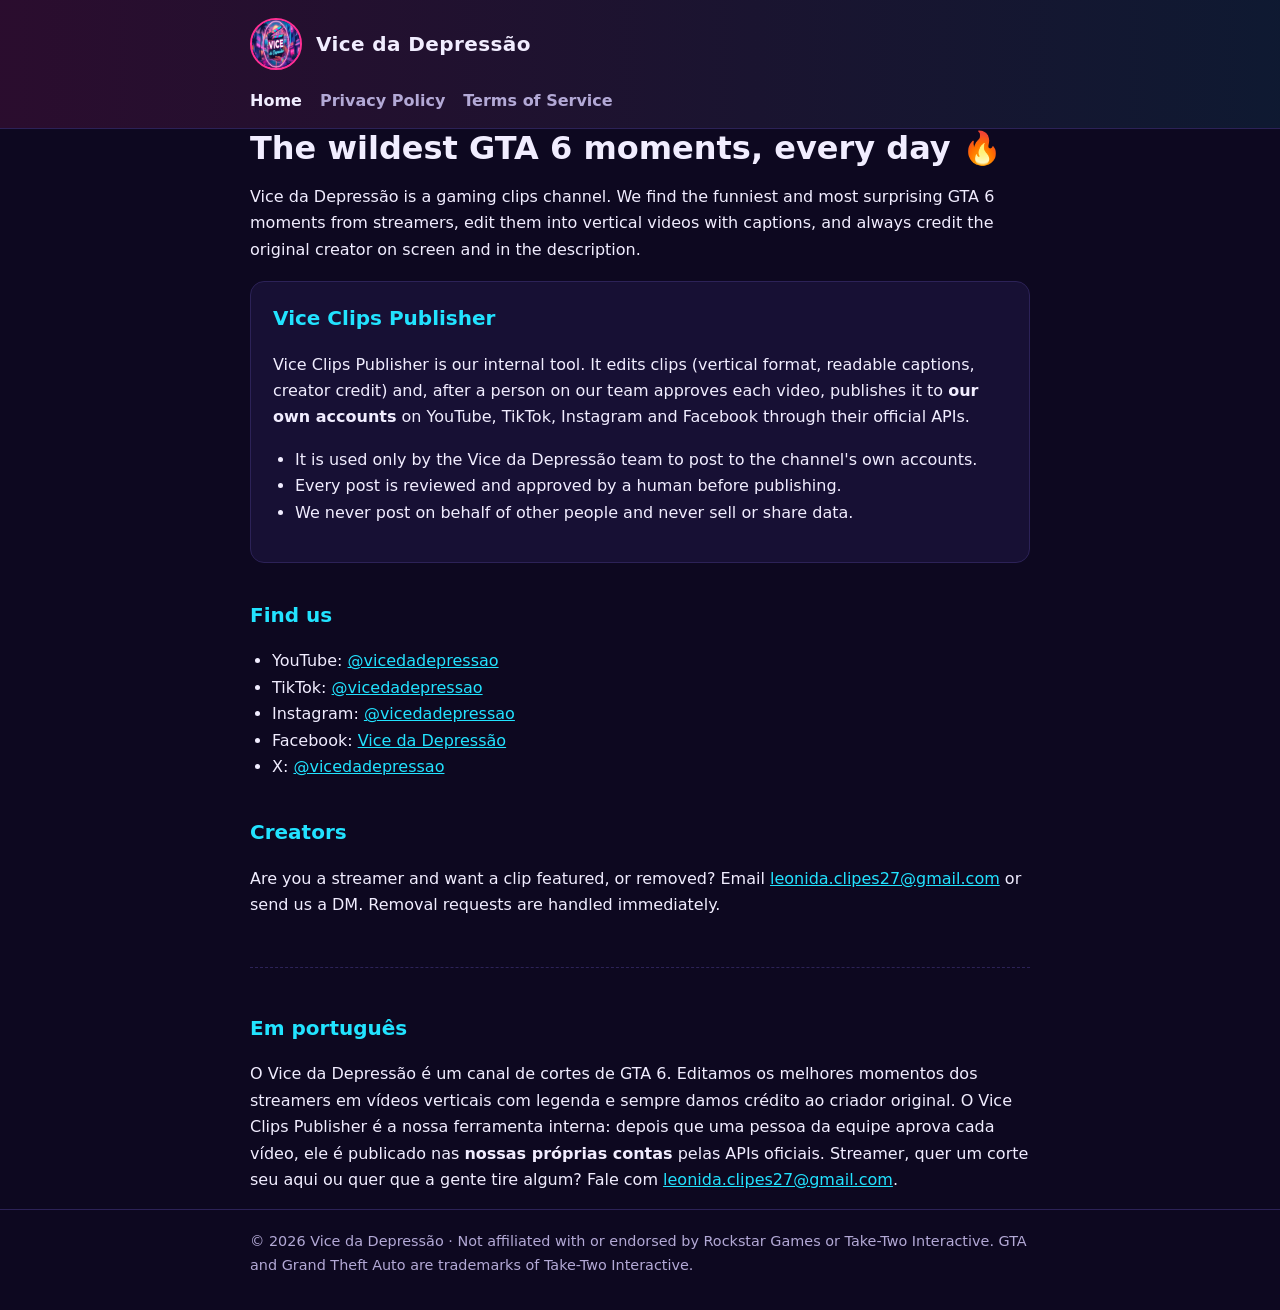
==== index.html @ a9d5674d "Site do Vice da Depressão: início, política de privacidade e termos de uso Co-Authored-By: Claude Op" ====
<!doctype html>
<html lang="en">
<head>
  <meta charset="utf-8">
  <meta name="viewport" content="width=device-width, initial-scale=1">
  <title>Vice da Depressão · GTA 6 clips</title>
  <meta name="description" content="Vice da Depressão publishes short, captioned and credited GTA 6 clips on TikTok, YouTube Shorts, Instagram, Facebook and X.">
  <link rel="icon" href="logo.jpg">
  <link rel="stylesheet" href="style.css">
</head>
<body>
  <header>
    <div class="wrap">
      <a class="brand" href="./"><img src="logo.jpg" alt="Vice da Depressão logo"><strong>Vice da Depressão</strong></a>
      <nav>
        <a href="./" aria-current="page">Home</a>
        <a href="privacy.html">Privacy Policy</a>
        <a href="terms.html">Terms of Service</a>
      </nav>
    </div>
  </header>
  <main class="wrap">
    <h1>The wildest GTA 6 moments, every day 🔥</h1>
    <p>Vice da Depressão is a gaming clips channel. We find the funniest and most surprising GTA 6 moments from streamers, edit them into vertical videos with captions, and always credit the original creator on screen and in the description.</p>

    <div class="card">
      <h2 style="margin-top:0">Vice Clips Publisher</h2>
      <p>Vice Clips Publisher is our internal tool. It edits clips (vertical format, readable captions, creator credit) and, after a person on our team approves each video, publishes it to <strong>our own accounts</strong> on YouTube, TikTok, Instagram and Facebook through their official APIs.</p>
      <ul>
        <li>It is used only by the Vice da Depressão team to post to the channel's own accounts.</li>
        <li>Every post is reviewed and approved by a human before publishing.</li>
        <li>We never post on behalf of other people and never sell or share data.</li>
      </ul>
    </div>

    <h2>Find us</h2>
    <ul>
      <li>YouTube: <a href="https://www.youtube.com/@vicedadepressao">@vicedadepressao</a></li>
      <li>TikTok: <a href="https://www.tiktok.com/@vicedadepressao">@vicedadepressao</a></li>
      <li>Instagram: <a href="https://www.instagram.com/vicedadepressao/">@vicedadepressao</a></li>
      <li>Facebook: <a href="https://www.facebook.com/vicedadepressao27">Vice da Depressão</a></li>
      <li>X: <a href="https://x.com/vicedadepressao">@vicedadepressao</a></li>
    </ul>

    <h2>Creators</h2>
    <p>Are you a streamer and want a clip featured, or removed? Email <a href="mailto:leonida.clipes27@gmail.com">leonida.clipes27@gmail.com</a> or send us a DM. Removal requests are handled immediately.</p>

    <section class="lang" lang="pt-BR">
      <h2>Em português</h2>
      <p>O Vice da Depressão é um canal de cortes de GTA 6. Editamos os melhores momentos dos streamers em vídeos verticais com legenda e sempre damos crédito ao criador original. O Vice Clips Publisher é a nossa ferramenta interna: depois que uma pessoa da equipe aprova cada vídeo, ele é publicado nas <strong>nossas próprias contas</strong> pelas APIs oficiais. Streamer, quer um corte seu aqui ou quer que a gente tire algum? Fale com <a href="mailto:leonida.clipes27@gmail.com">leonida.clipes27@gmail.com</a>.</p>
    </section>
  </main>
  <footer>
    <div class="wrap">© 2026 Vice da Depressão · Not affiliated with or endorsed by Rockstar Games or Take-Two Interactive. GTA and Grand Theft Auto are trademarks of Take-Two Interactive.</div>
  </footer>
</body>
</html>
---- style.css ----
:root {
  --bg: #0d0820;
  --surface: #171034;
  --text: #f1edff;
  --muted: #b3a9d6;
  --pink: #ff2e93;
  --cyan: #22e3ff;
  --line: #2c2257;
}
* { box-sizing: border-box; }
body {
  margin: 0;
  background: var(--bg);
  color: var(--text);
  font: 16px/1.65 system-ui, -apple-system, "Segoe UI", Roboto, sans-serif;
}
a { color: var(--cyan); }
header {
  border-bottom: 1px solid var(--line);
  background: linear-gradient(90deg, rgba(255, 46, 147, .12), rgba(34, 227, 255, .08));
}
.wrap { max-width: 820px; margin: 0 auto; padding: 0 20px; }
.brand { display: flex; align-items: center; gap: 14px; padding: 18px 0; text-decoration: none; color: var(--text); }
.brand img { width: 52px; height: 52px; border-radius: 50%; border: 2px solid var(--pink); }
.brand strong { font-size: 1.25rem; letter-spacing: .02em; }
nav { display: flex; gap: 18px; flex-wrap: wrap; padding-bottom: 14px; }
nav a { color: var(--muted); text-decoration: none; font-weight: 600; }
nav a:hover, nav a[aria-current] { color: var(--text); }
main { padding: 32px 0 56px; }
h1 { font-size: 2rem; line-height: 1.2; margin: 0 0 8px; }
h2 { margin-top: 36px; font-size: 1.25rem; color: var(--cyan); }
.updated { color: var(--muted); margin-top: 0; }
.card { background: var(--surface); border: 1px solid var(--line); border-radius: 14px; padding: 20px 22px; margin: 18px 0; }
.lang { border-top: 1px dashed var(--line); margin-top: 48px; padding-top: 8px; }
ul { padding-left: 22px; }
footer { border-top: 1px solid var(--line); color: var(--muted); font-size: .9rem; padding: 20px 0 32px; }
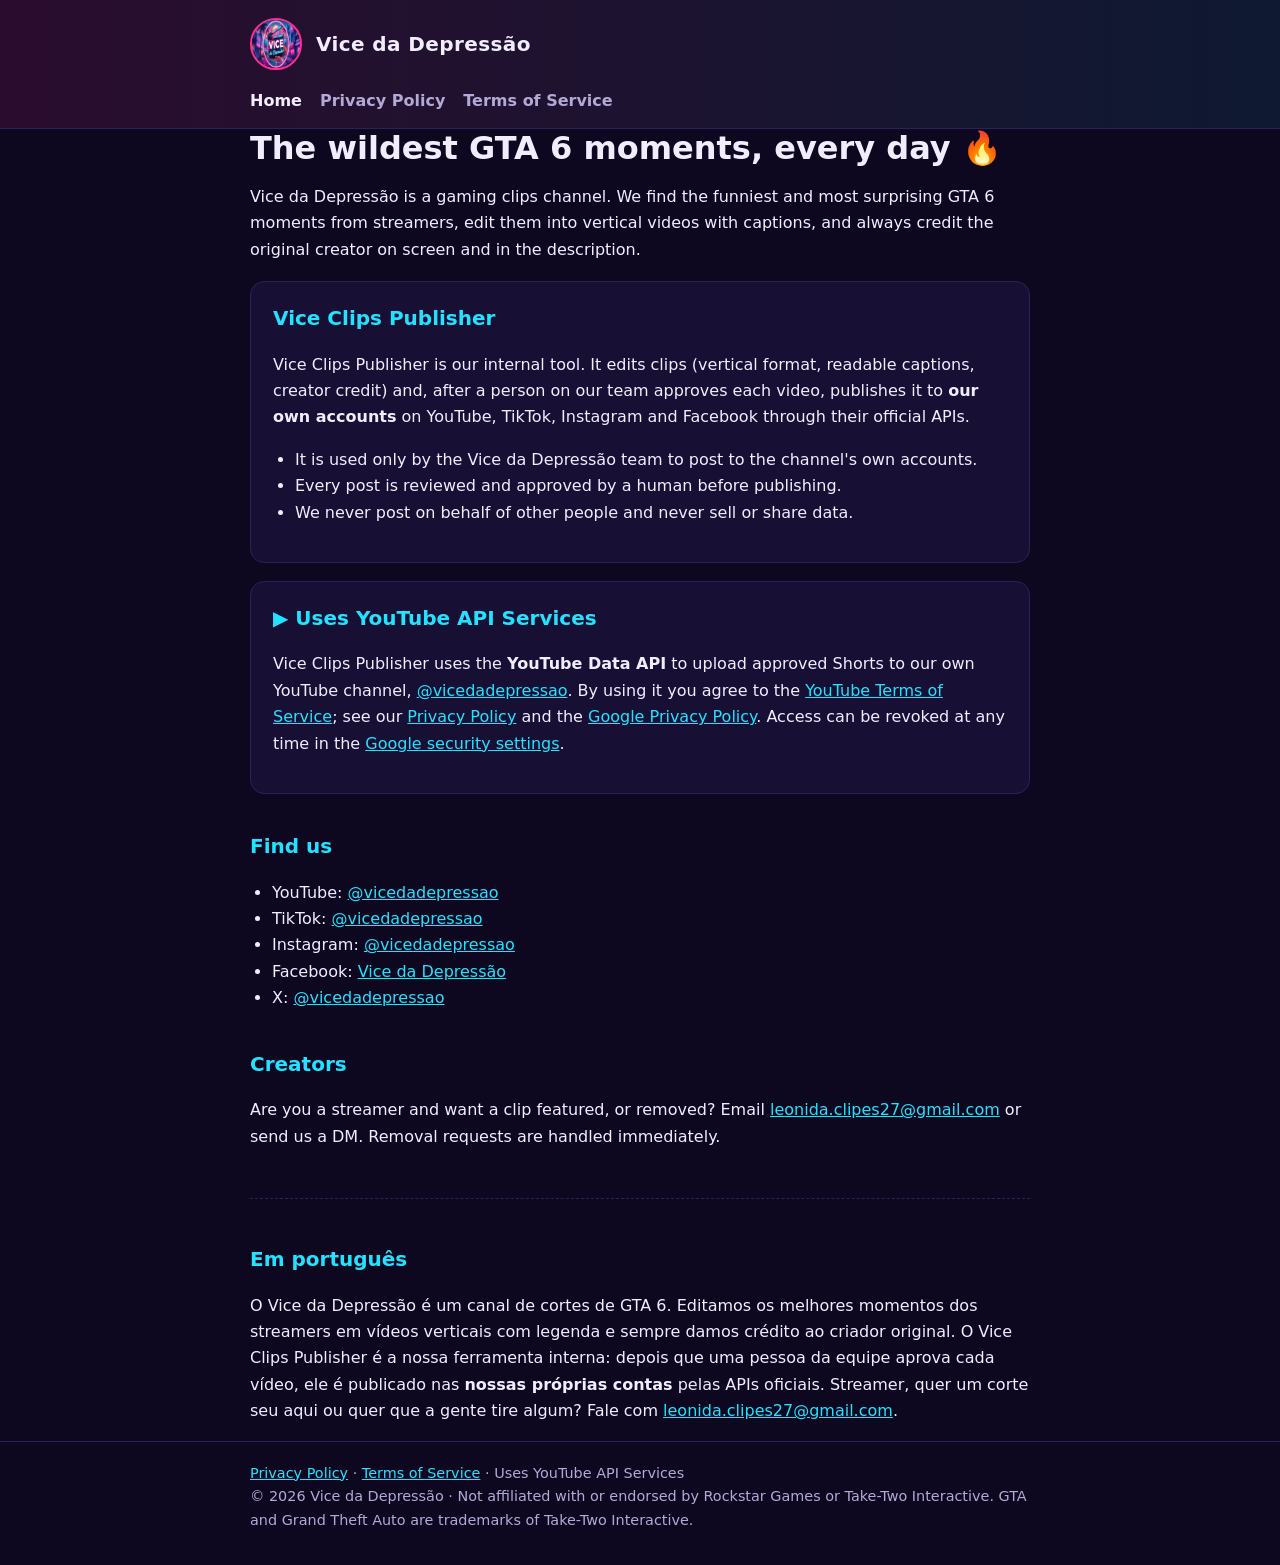
==== commit 160ddb82: "Selo YouTube API Services e script de upload de referência Co-Authored-By: Claude Opus 5.5 <noreply@" ====
--- a/index.html
+++ b/index.html
@@ -33,6 +33,11 @@
       </ul>
     </div>
 
+    <div class="card">
+      <h2 style="margin-top:0">▶ Uses YouTube API Services</h2>
+      <p>Vice Clips Publisher uses the <strong>YouTube Data API</strong> to upload approved Shorts to our own YouTube channel, <a href="https://www.youtube.com/@vicedadepressao">@vicedadepressao</a>. By using it you agree to the <a href="https://www.youtube.com/t/terms">YouTube Terms of Service</a>; see our <a href="privacy.html">Privacy Policy</a> and the <a href="https://policies.google.com/privacy">Google Privacy Policy</a>. Access can be revoked at any time in the <a href="https://myaccount.google.com/permissions">Google security settings</a>.</p>
+    </div>
+
     <h2>Find us</h2>
     <ul>
       <li>YouTube: <a href="https://www.youtube.com/@vicedadepressao">@vicedadepressao</a></li>
@@ -51,7 +56,7 @@
     </section>
   </main>
   <footer>
-    <div class="wrap">© 2026 Vice da Depressão · Not affiliated with or endorsed by Rockstar Games or Take-Two Interactive. GTA and Grand Theft Auto are trademarks of Take-Two Interactive.</div>
+    <div class="wrap"><a href="privacy.html">Privacy Policy</a> · <a href="terms.html">Terms of Service</a> · Uses YouTube API Services<br>© 2026 Vice da Depressão · Not affiliated with or endorsed by Rockstar Games or Take-Two Interactive. GTA and Grand Theft Auto are trademarks of Take-Two Interactive.</div>
   </footer>
 </body>
 </html>
